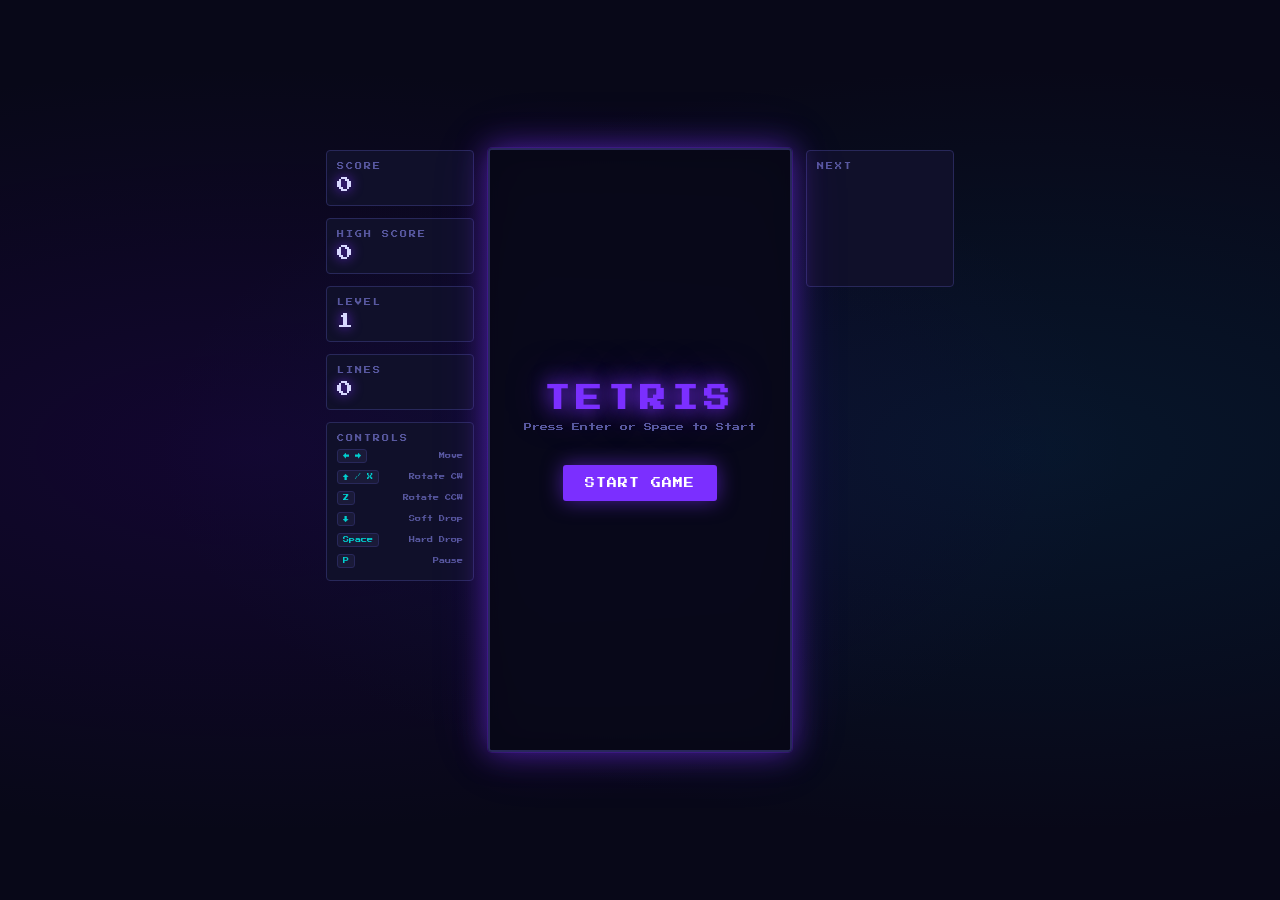
==== tetris/index.html @ e590a51b "Add complete Tetris game (HTML, CSS, JS)" ====
<!DOCTYPE html>
<html lang="en">
<head>
  <meta charset="UTF-8" />
  <meta name="viewport" content="width=device-width, initial-scale=1.0" />
  <title>TETRIS</title>
  <link rel="preconnect" href="https://fonts.googleapis.com" />
  <link rel="preconnect" href="https://fonts.gstatic.com" crossorigin />
  <link href="https://fonts.googleapis.com/css2?family=Press+Start+2P&display=swap" rel="stylesheet" />
  <link rel="stylesheet" href="style.css" />
</head>
<body>
  <div id="app">
    <div id="game-container">

      <!-- ── Left Panel: Stats + Controls ── -->
      <aside class="panel panel--left">
        <div class="info-box">
          <div class="info-label">SCORE</div>
          <div class="info-value" id="score">0</div>
        </div>
        <div class="info-box">
          <div class="info-label">HIGH SCORE</div>
          <div class="info-value" id="high-score">0</div>
        </div>
        <div class="info-box">
          <div class="info-label">LEVEL</div>
          <div class="info-value" id="level">1</div>
        </div>
        <div class="info-box">
          <div class="info-label">LINES</div>
          <div class="info-value" id="lines">0</div>
        </div>
        <div class="info-box controls">
          <div class="info-label">CONTROLS</div>
          <div class="key-row"><span class="key">← →</span><span class="key-desc">Move</span></div>
          <div class="key-row"><span class="key">↑ / X</span><span class="key-desc">Rotate CW</span></div>
          <div class="key-row"><span class="key">Z</span><span class="key-desc">Rotate CCW</span></div>
          <div class="key-row"><span class="key">↓</span><span class="key-desc">Soft Drop</span></div>
          <div class="key-row"><span class="key">Space</span><span class="key-desc">Hard Drop</span></div>
          <div class="key-row"><span class="key">P</span><span class="key-desc">Pause</span></div>
        </div>
      </aside>

      <!-- ── Main Board Canvas ── -->
      <div id="board-wrapper">
        <canvas id="game-canvas"></canvas>

        <!-- Overlays (start / pause / game over) -->
        <div id="overlay" class="overlay">
          <div class="overlay-inner">
            <h1 id="overlay-title">TETRIS</h1>
            <p  id="overlay-message">Press Enter or Space<br>to Start</p>
            <button id="overlay-btn">START GAME</button>
          </div>
        </div>
      </div>

      <!-- ── Right Panel: Next Piece ── -->
      <aside class="panel panel--right">
        <div class="info-box">
          <div class="info-label">NEXT</div>
          <canvas id="next-canvas"></canvas>
        </div>
      </aside>

    </div>
  </div>

  <script src="game.js"></script>
</body>
</html>
---- tetris/style.css ----
/* ================================================================
   TETRIS — Stylesheet
   Dark-mode, retro-modern aesthetic using "Press Start 2P" font.
   ================================================================ */

/* ── Reset & Custom Properties ──────────────────────────────── */
*, *::before, *::after { box-sizing: border-box; margin: 0; padding: 0; }

:root {
  --bg:          #080818;
  --panel-bg:    #10102a;
  --border:      #28285a;
  --accent:      #7b2fff;
  --accent-glow: rgba(123, 47, 255, 0.55);
  --cyan:        #00cfcf;
  --text:        #d8d8ff;
  --text-dim:    #5858a0;
  --font:        'Press Start 2P', monospace;
}

/* ── Base ────────────────────────────────────────────────────── */
html, body {
  height: 100%;
  background: var(--bg);
  color: var(--text);
  font-family: var(--font);
  overflow: hidden;
}

/* Subtle animated background gradient */
body {
  background:
    radial-gradient(ellipse at 20% 50%, rgba(50, 0, 120, 0.25) 0%, transparent 60%),
    radial-gradient(ellipse at 80% 50%, rgba(0, 80, 120, 0.20) 0%, transparent 60%),
    var(--bg);
}

/* ── Layout ──────────────────────────────────────────────────── */
#app {
  display: flex;
  align-items: center;
  justify-content: center;
  min-height: 100vh;
}

#game-container {
  display: flex;
  align-items: flex-start;
  gap: 14px;
}

/* ── Side Panels ─────────────────────────────────────────────── */
.panel {
  display: flex;
  flex-direction: column;
  gap: 12px;
  width: 148px;
  padding-top: 2px;
}

/* ── Info Boxes ──────────────────────────────────────────────── */
.info-box {
  background: var(--panel-bg);
  border: 1px solid var(--border);
  border-radius: 4px;
  padding: 12px 10px;
}

.info-label {
  font-size: 7px;
  letter-spacing: 2px;
  color: var(--text-dim);
  margin-bottom: 7px;
}

.info-value {
  font-size: 16px;
  color: var(--text);
  text-shadow: 0 0 12px var(--accent);
  word-break: break-all;
}

/* Next-piece preview canvas sits inside its info-box */
#next-canvas {
  display: block;
  margin-top: 8px;
}

/* ── Controls list ───────────────────────────────────────────── */
.controls { gap: 0; }

.key-row {
  display: flex;
  justify-content: space-between;
  align-items: center;
  margin-top: 7px;
}

.key {
  display: inline-block;
  background: #1a1a38;
  border: 1px solid var(--border);
  border-radius: 3px;
  padding: 3px 5px;
  font-size: 6px;
  color: var(--cyan);
  white-space: nowrap;
}

.key-desc {
  font-size: 6px;
  color: var(--text-dim);
  text-align: right;
  flex: 1;
  padding-left: 6px;
}

/* ── Board Wrapper (positions the overlay) ───────────────────── */
#board-wrapper {
  position: relative;
  /* border + glow */
  border: 2px solid var(--border);
  border-radius: 4px;
  box-shadow:
    0 0 0 1px rgba(123, 47, 255, 0.2),
    0 0 30px var(--accent-glow),
    0 0 60px rgba(123, 47, 255, 0.15),
    inset 0 0 40px rgba(0, 0, 0, 0.6);
  line-height: 0; /* removes gap below canvas */
}

#game-canvas {
  display: block;
}

/* ── Overlay ─────────────────────────────────────────────────── */
.overlay {
  position: absolute;
  inset: 0;
  display: flex;
  align-items: center;
  justify-content: center;
  background: rgba(8, 8, 24, 0.88);
  backdrop-filter: blur(6px);
  border-radius: 2px;
  transition: opacity 0.2s ease;
}

.overlay.hidden {
  display: none;
}

.overlay-inner {
  text-align: center;
  padding: 28px 20px;
}

#overlay-title {
  font-size: 26px;
  letter-spacing: 6px;
  color: var(--accent);
  text-shadow:
    0 0 20px var(--accent),
    0 0 40px var(--accent-glow);
  margin-bottom: 20px;
  animation: pulse 2s ease-in-out infinite;
}

#overlay-message {
  font-size: 8px;
  line-height: 2.2;
  color: var(--text-dim);
  margin-bottom: 28px;
}

#overlay-btn {
  font-family: var(--font);
  font-size: 10px;
  letter-spacing: 1px;
  color: #fff;
  background: var(--accent);
  border: none;
  border-radius: 3px;
  padding: 13px 22px;
  cursor: pointer;
  box-shadow: 0 0 20px var(--accent-glow);
  transition: transform 0.15s ease, box-shadow 0.15s ease, background 0.15s ease;
}

#overlay-btn:hover {
  background: #9b4fff;
  transform: scale(1.06);
  box-shadow: 0 0 32px var(--accent-glow);
}

#overlay-btn:active {
  transform: scale(0.97);
}

/* ── Animations ──────────────────────────────────────────────── */
@keyframes pulse {
  0%, 100% { text-shadow: 0 0 20px var(--accent), 0 0 40px var(--accent-glow); }
  50%       { text-shadow: 0 0 35px var(--accent), 0 0 70px var(--accent-glow); }
}

/* ── Scrollbar (Firefox) ─────────────────────────────────────── */
* { scrollbar-width: thin; scrollbar-color: var(--border) var(--panel-bg); }
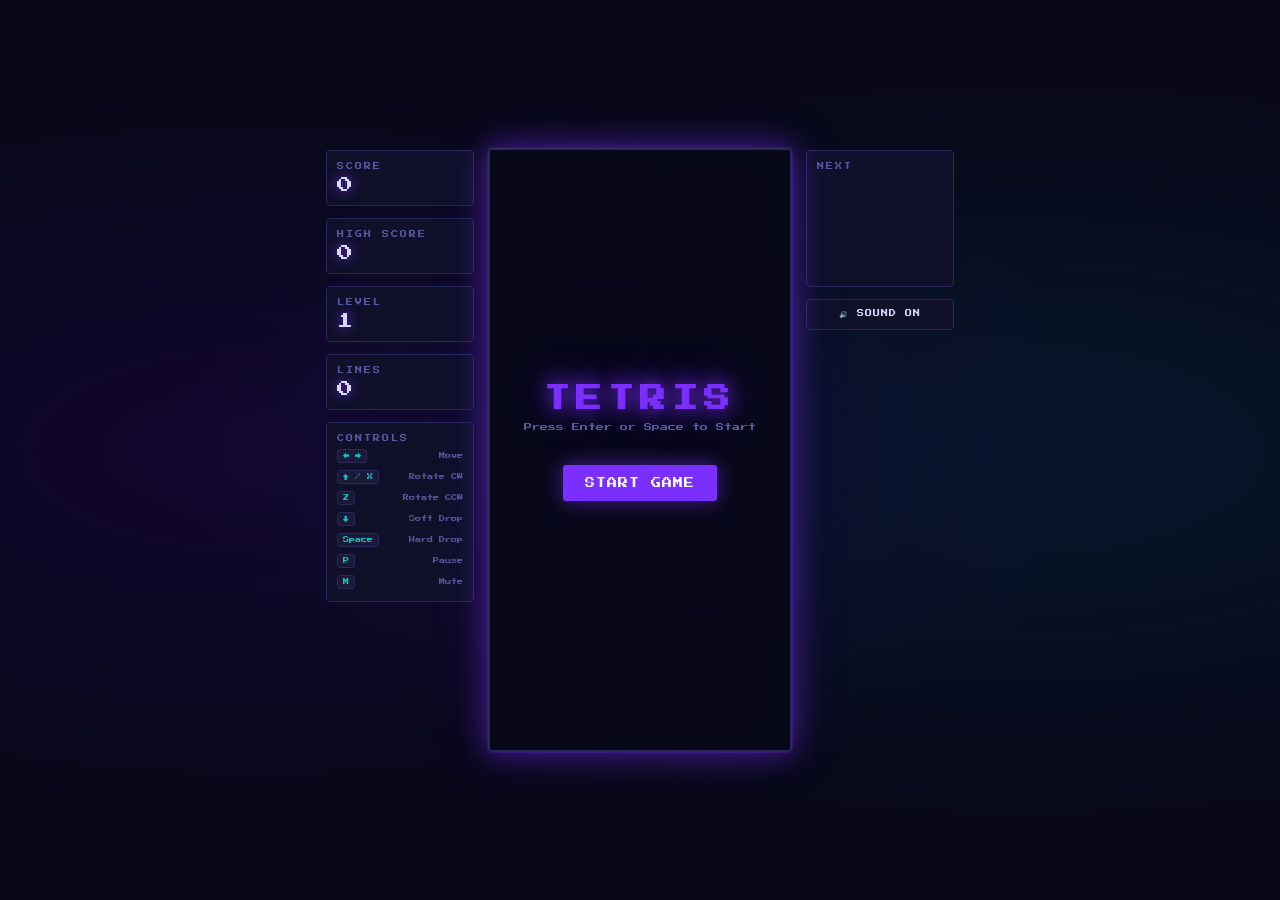
==== commit 84aa4625: "Add sound effects and mute button to Tetris" ====
--- a/tetris/index.html
+++ b/tetris/index.html
@@ -39,6 +39,7 @@
           <div class="key-row"><span class="key">↓</span><span class="key-desc">Soft Drop</span></div>
           <div class="key-row"><span class="key">Space</span><span class="key-desc">Hard Drop</span></div>
           <div class="key-row"><span class="key">P</span><span class="key-desc">Pause</span></div>
+          <div class="key-row"><span class="key">M</span><span class="key-desc">Mute</span></div>
         </div>
       </aside>
 
@@ -56,12 +57,13 @@
         </div>
       </div>
 
-      <!-- ── Right Panel: Next Piece ── -->
+      <!-- ── Right Panel: Next Piece + Mute ── -->
       <aside class="panel panel--right">
         <div class="info-box">
           <div class="info-label">NEXT</div>
           <canvas id="next-canvas"></canvas>
         </div>
+        <button id="mute-btn" class="mute-btn" title="Toggle sound (M)">🔊 SOUND ON</button>
       </aside>
 
     </div>
--- a/tetris/style.css
+++ b/tetris/style.css
@@ -203,5 +203,32 @@
   50%       { text-shadow: 0 0 35px var(--accent), 0 0 70px var(--accent-glow); }
 }
 
+/* ── Mute Button ─────────────────────────────────────────────── */
+.mute-btn {
+  font-family: var(--font);
+  font-size: 7px;
+  letter-spacing: 1px;
+  color: var(--text);
+  background: var(--panel-bg);
+  border: 1px solid var(--border);
+  border-radius: 4px;
+  padding: 10px 8px;
+  cursor: pointer;
+  width: 100%;
+  text-align: center;
+  transition: background 0.15s ease, color 0.15s ease, border-color 0.15s ease;
+}
+
+.mute-btn:hover {
+  background: #1a1a3a;
+  border-color: var(--accent);
+  color: var(--cyan);
+}
+
+.mute-btn.muted {
+  color: var(--text-dim);
+  border-color: #333360;
+}
+
 /* ── Scrollbar (Firefox) ─────────────────────────────────────── */
 * { scrollbar-width: thin; scrollbar-color: var(--border) var(--panel-bg); }
